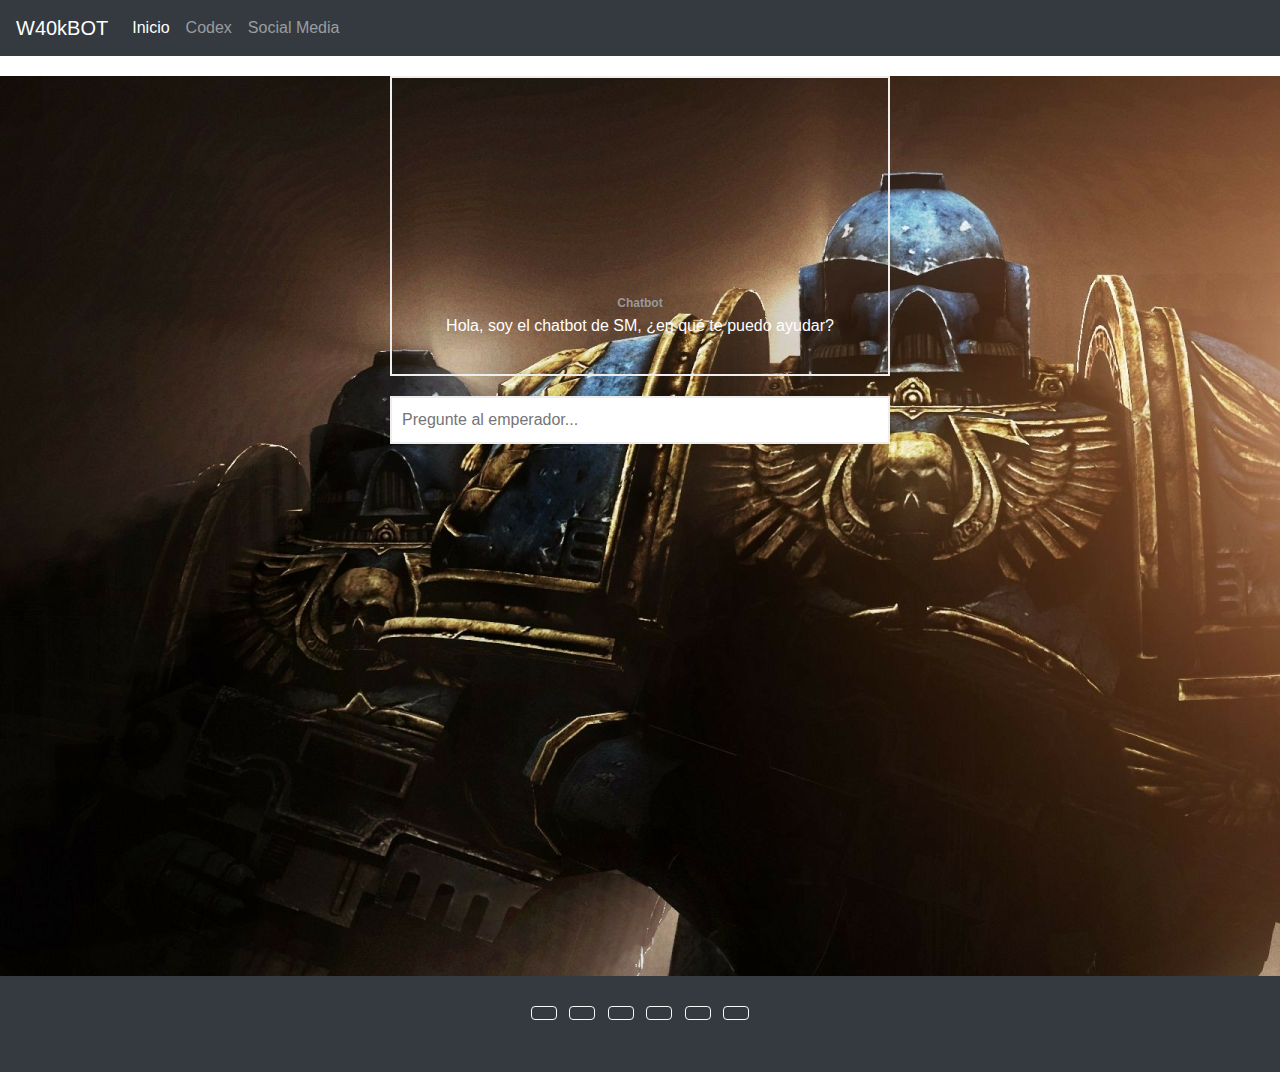
==== index.html @ 3a9bdde4 "First snapshot of the chatbot" ====
<!DOCTYPE html>
<html>
  <head>
    <title>W40kBOT</title>
    <meta charset="utf-8">
    <meta name="viewport" content="width=device-width, initial-scale=1">
    <link rel="stylesheet" href="https://maxcdn.bootstrapcdn.com/bootstrap/4.0.0/css/bootstrap.min.css">
    <link rel="stylesheet" href="style.css">
    <script src="https://ajax.googleapis.com/ajax/libs/jquery/3.5.1/jquery.min.js"></script>
    <script src="https://cdnjs.cloudflare.com/ajax/libs/popper.js/1.12.9/umd/popper.min.js"></script>
    <script src="https://maxcdn.bootstrapcdn.com/bootstrap/4.0.0/js/bootstrap.min.js"></script>
  </head>
  <body>
    <header>
      <nav class="navbar navbar-expand-lg navbar-dark bg-dark">
        <a class="navbar-brand" href="#">W40kBOT</a>
        <button class="navbar-toggler" type="button" data-toggle="collapse" data-target="#navbarSupportedContent" aria-controls="navbarSupportedContent" aria-expanded="false" aria-label="Toggle navigation">
          <span class="navbar-toggler-icon"></span>
        </button>

        <div class="collapse navbar-collapse" id="navbarSupportedContent">
          <ul class="navbar-nav mr-auto">
            <li class="nav-item active">
              <a class="nav-link" href="#">Inicio</a>
            </li>
            <li class="nav-item">
              <a class="nav-link" href="#">Codex</a>
            </li>
            <li class="nav-item">
              <a class="nav-link" href="#">Social Media</a>
            </li>
          </ul>
        </div>
      </nav>
    </header>
    
    <main>
      <!-- Background image -->
    <div class="bg-image text-center" style="background-image: url('static/W40k-bg3.jpg');height: 100vh;">
        <!-- Sección chatbot -->
        <section class="chatbot">
            
            <!-- Conversación -->
            <div class="conversation text-white">
            <ul></ul>
            </div>
            
            <!-- Formulario para escribir la pregunta-->
            <form class="query">
            <input class="text opacity-75" type="text" placeholder="Pregunte al emperador...">
            </form>
        
        </section>
        
        <script src="https://code.jquery.com/jquery-3.4.1.js"></script>
        <script src="script.js"></script>
        </body>
    </div>
    <!-- Background image -->
    </main>
    
    <footer class="bg-dark text-center text-white">
        <!-- Grid container -->
        <div class="container p-4">
          <!-- Section: Social media -->
          <section class="mb-4">
            <!-- Facebook -->
            <a class="btn btn-outline-light btn-floating m-1" href="#!" role="button">
                <i class="fab fa-facebook-f"></i
            ></a>
      
            <!-- Twitter -->
            <a class="btn btn-outline-light btn-floating m-1" href="#!" role="button"
              ><i class="fab fa-twitter"></i
            ></a>
      
            <!-- Google -->
            <a class="btn btn-outline-light btn-floating m-1" href="#!" role="button"
              ><i class="fab fa-google"></i
            ></a>
      
            <!-- Instagram -->
            <a class="btn btn-outline-light btn-floating m-1" href="#!" role="button"
              ><i class="fab fa-instagram"></i
            ></a>
      
            <!-- Linkedin -->
            <a class="btn btn-outline-light btn-floating m-1" href="#!" role="button"
              ><i class="fab fa-linkedin-in"></i
            ></a>
      
            <!-- Github -->
            <a class="btn btn-outline-light btn-floating m-1" href="#!" role="button"
              ><i class="fab fa-github"></i
            ></a>
          </section>
          <!-- Section: Social media -->
      
</html>
---- style.css ----
* {
  box-sizing: border-box;
  font-family: sans-serif;
  font-size: 16px;
  margin: 0px;
  padding: 0px;
}

.chatbot {
  margin: 20px auto;
  max-width: 500px;
}

.chatbot .conversation {
  border: 2px solid #eee;
  display: block;
  height: 300px;
  padding: 20px;
  overflow-y: scroll;
  
  /* Para que la conversación esté alienada abajo */
  display: flex;
  flex-direction: column-reverse;
}

.chatbot .conversation > ul > li {
  display: block;
  margin-top: 10px;
}

/* .chatbot .conversation > ul > li.self {
  text-align: right;
} */

.chatbot .conversation > ul > li > .name {
  color: #999;
  font-weight: bold;
  font-size: 12px;
}

.chatbot .conversation > ul > li > .message {
  margin-top: 2px;
}

.chatbot form.query {
  margin-top: 20px;
}

.chatbot form.query input {
  border: 2px solid #eee;
  width: 100%;
  padding: 10px;
}
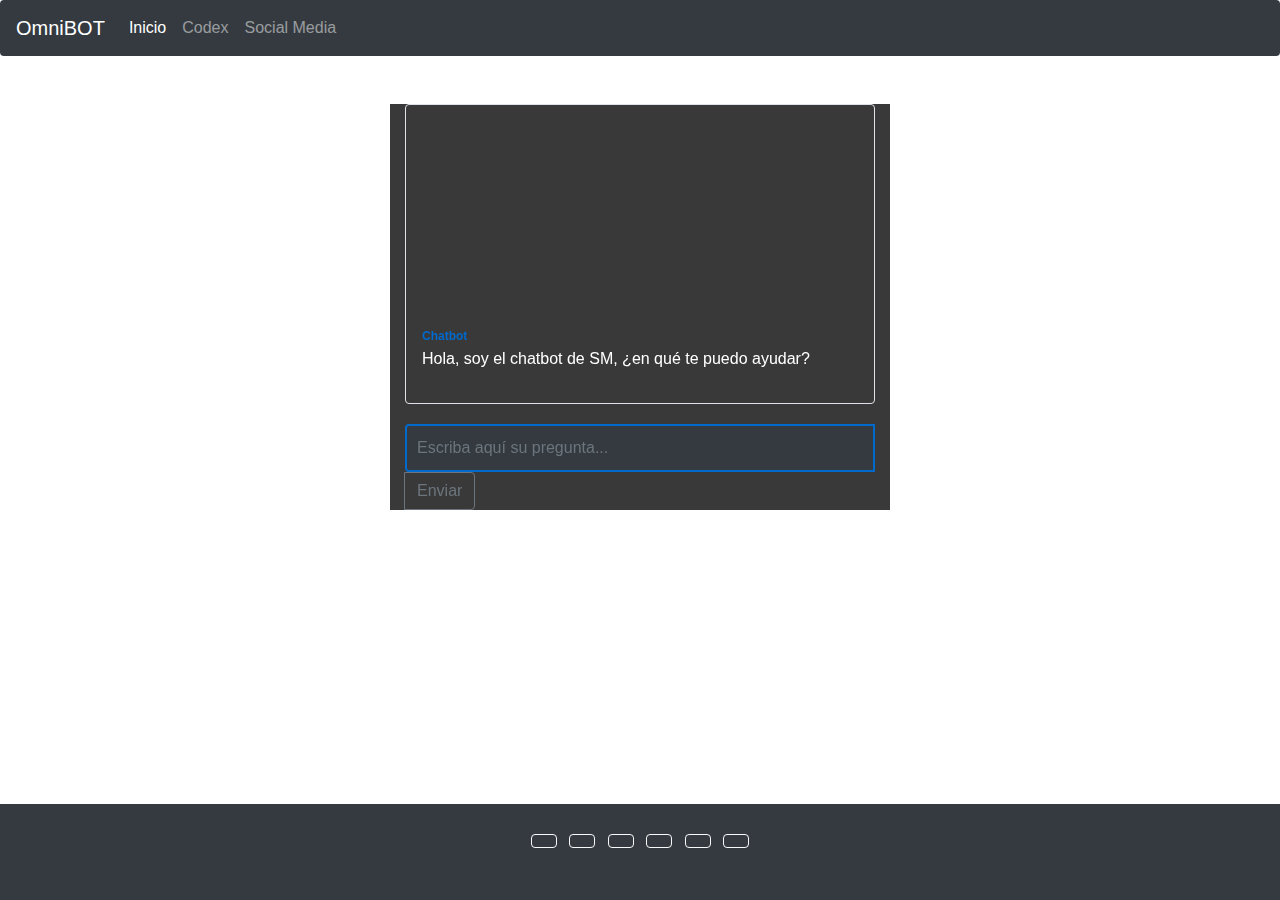
==== commit 431c958f: "Mejoras de transparencia y animacion del fondo" ====
--- a/index.html
+++ b/index.html
@@ -1,7 +1,7 @@
 <!DOCTYPE html>
 <html>
   <head>
-    <title>W40kBOT</title>
+    <title>OmniBOT</title>
     <meta charset="utf-8">
     <meta name="viewport" content="width=device-width, initial-scale=1">
     <link rel="stylesheet" href="https://maxcdn.bootstrapcdn.com/bootstrap/4.0.0/css/bootstrap.min.css">
@@ -12,8 +12,8 @@
   </head>
   <body>
     <header>
-      <nav class="navbar navbar-expand-lg navbar-dark bg-dark">
-        <a class="navbar-brand" href="#">W40kBOT</a>
+      <nav class="navbar navbar-expand-lg navbar-dark bg-dark rounded">
+        <a class="navbar-brand" href="#">OmniBOT</a>
         <button class="navbar-toggler" type="button" data-toggle="collapse" data-target="#navbarSupportedContent" aria-controls="navbarSupportedContent" aria-expanded="false" aria-label="Toggle navigation">
           <span class="navbar-toggler-icon"></span>
         </button>
@@ -34,66 +34,68 @@
       </nav>
     </header>
     
-    <main>
-      <!-- Background image -->
-    <div class="bg-image text-center" style="background-image: url('static/W40k-bg3.jpg');height: 100vh;">
+    <body class="bg-image background">
+      <main>
         <!-- Sección chatbot -->
-        <section class="chatbot">
-            
-            <!-- Conversación -->
-            <div class="conversation text-white">
-            <ul></ul>
+          <section class="chatbot container mt-5">
+            <div class="row">
+                <div class="col-md-12">
+                    <!-- Conversación -->
+                    <div class="conversation border rounded p-3 mb-3 text-white">
+                        <ul class="list-unstyled"></ul>
+                    </div>
+                    <!-- Formulario para escribir la pregunta-->
+                    <form class="query">
+                        <div class="input-group">
+                            <input type="text" class="form-control bg-dark text-white" placeholder="Escriba aquí su pregunta...">
+                            <div class="input-group-append">
+                                <button class="btn btn-outline-secondary" type="submit">Enviar</button>
+                            </div>
+                        </div>
+                    </form>
+                </div>
             </div>
-            
-            <!-- Formulario para escribir la pregunta-->
-            <form class="query">
-            <input class="text opacity-75" type="text" placeholder="Pregunte al emperador...">
-            </form>
-        
-        </section>
-        
-        <script src="https://code.jquery.com/jquery-3.4.1.js"></script>
-        <script src="script.js"></script>
-        </body>
-    </div>
-    <!-- Background image -->
-    </main>
-    
-    <footer class="bg-dark text-center text-white">
-        <!-- Grid container -->
-        <div class="container p-4">
-          <!-- Section: Social media -->
-          <section class="mb-4">
-            <!-- Facebook -->
-            <a class="btn btn-outline-light btn-floating m-1" href="#!" role="button">
-                <i class="fab fa-facebook-f"></i
-            ></a>
-      
-            <!-- Twitter -->
-            <a class="btn btn-outline-light btn-floating m-1" href="#!" role="button"
-              ><i class="fab fa-twitter"></i
-            ></a>
-      
-            <!-- Google -->
-            <a class="btn btn-outline-light btn-floating m-1" href="#!" role="button"
-              ><i class="fab fa-google"></i
-            ></a>
-      
-            <!-- Instagram -->
-            <a class="btn btn-outline-light btn-floating m-1" href="#!" role="button"
-              ><i class="fab fa-instagram"></i
-            ></a>
-      
-            <!-- Linkedin -->
-            <a class="btn btn-outline-light btn-floating m-1" href="#!" role="button"
-              ><i class="fab fa-linkedin-in"></i
-            ></a>
-      
-            <!-- Github -->
-            <a class="btn btn-outline-light btn-floating m-1" href="#!" role="button"
-              ><i class="fab fa-github"></i
-            ></a>
           </section>
-          <!-- Section: Social media -->
-      
+      </main>
+    </body>
+ <footer class="bg-dark text-center fixed-bottom" style="margin-bottom:0" >
+    <!-- Grid containr er -->
+    <div class="container p-4">
+      <!-- Section: Social media -->
+      <section class="mb-4">
+        <!-- Facebook -->
+        <a class="btn btn-outline-light btn-floating m-1" href="#!" role="button">
+            <i class="fab fa-facebook-f"></i
+        ></a>
+  
+        <!-- Twitter -->
+        <a class="btn btn-outline-light btn-floating m-1" href="#!" role="button"
+          ><i class="fab fa-twitter"></i
+        ></a>
+  
+        <!-- Google -->
+        <a class="btn btn-outline-light btn-floating m-1" href="#!" role="button"
+          ><i class="fab fa-google"></i
+        ></a>
+  
+        <!-- Instagram -->
+        <a class="btn btn-outline-light btn-floating m-1" href="#!" role="button"
+          ><i class="fab fa-instagram"></i
+        ></a>
+  
+        <!-- Linkedin -->
+        <a class="btn btn-outline-light btn-floating m-1" href="#!" role="button"
+          ><i class="fab fa-linkedin-in"></i
+        ></a>
+  
+        <!-- Github -->
+        <a class="btn btn-outline-light btn-floating m-1" href="#!" role="button"
+          ><i class="fab fa-github"></i
+        ></a>
+      </section>
+      <!-- Section: Social media -->
+  </footer>
+ <script src="https://code.jquery.com/jquery-3.4.1.js"></script>
+ <script src="script.js"></script>
+ <script src="background.js"></script>
 </html>--- a/style.css
+++ b/style.css
@@ -1,19 +1,11 @@
-
-* {
-  box-sizing: border-box;
-  font-family: sans-serif;
-  font-size: 16px;
-  margin: 0px;
-  padding: 0px;
-}
-
 .chatbot {
+  background-color: rgba(36, 35, 35, 0.9);
   margin: 20px auto;
   max-width: 500px;
 }
 
 .chatbot .conversation {
-  border: 2px solid #eee;
+  border: 2px solid #0069cc;
   display: block;
   height: 300px;
   padding: 20px;
@@ -34,7 +26,7 @@
 } */
 
 .chatbot .conversation > ul > li > .name {
-  color: #999;
+  color: #0069cc;
   font-weight: bold;
   font-size: 12px;
 }
@@ -48,7 +40,29 @@
 }
 
 .chatbot form.query input {
-  border: 2px solid #eee;
+  border: 2px solid #0069cc;
   width: 100%;
   padding: 10px;
-}+}
+
+.background {
+  position: fixed;
+  top: 0;
+  left: 0;
+  height: 100%;
+  width: 100%;
+  z-index: -1;
+  transition: background-image 2s ease-in-out;
+}
+
+.background.bg1 {
+  background-image: url('static/W40k-bg2.jpg');
+}
+
+.background.bg2 {
+  background-image: url('static/W40k-bg3.jpg');
+}
+
+.background.bg3 {
+  background-image: url('static/W40k-bg4.jpg');
+}
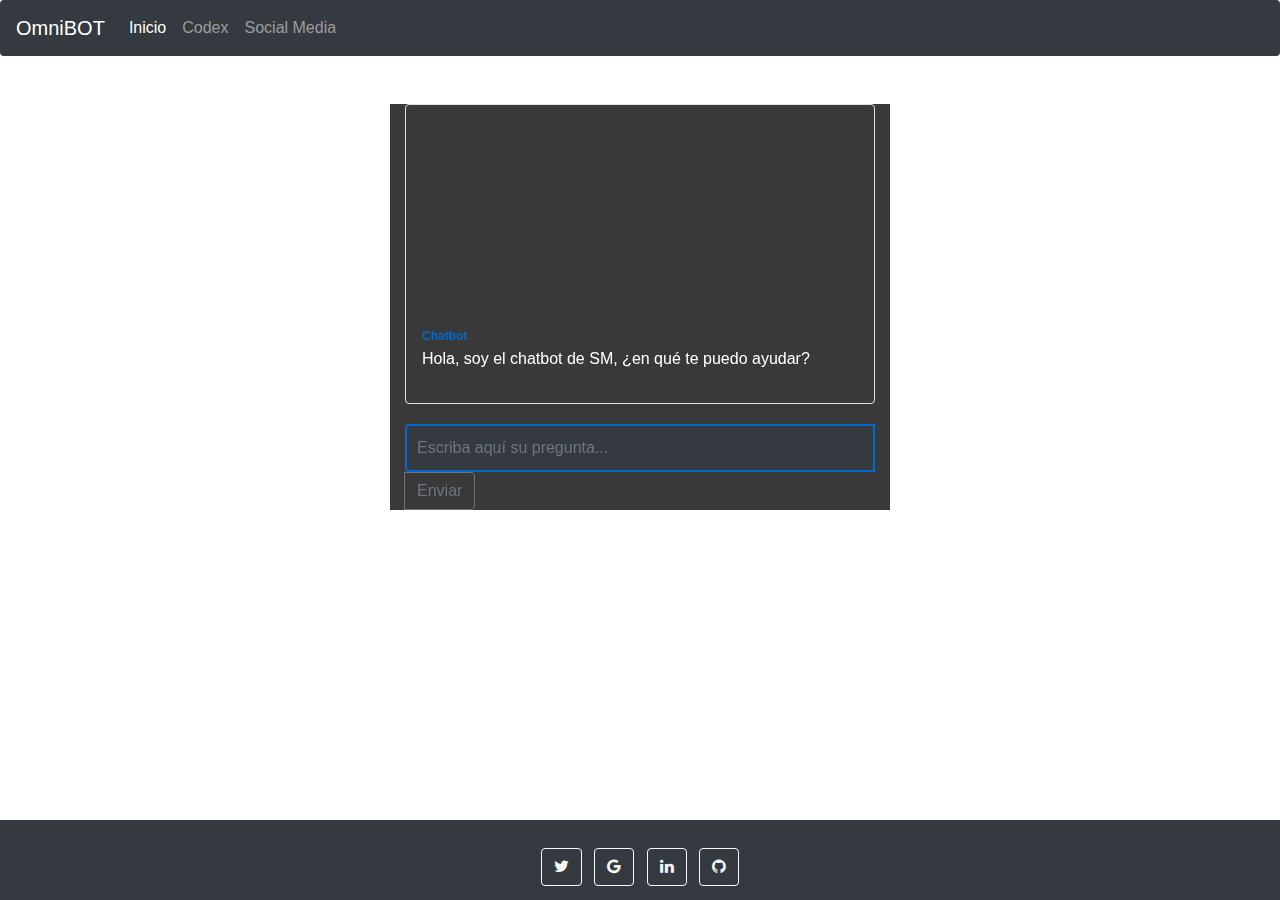
==== commit a1ff1570: "Iconos Font Awesome" ====
--- a/index.html
+++ b/index.html
@@ -5,6 +5,7 @@
     <meta charset="utf-8">
     <meta name="viewport" content="width=device-width, initial-scale=1">
     <link rel="stylesheet" href="https://maxcdn.bootstrapcdn.com/bootstrap/4.0.0/css/bootstrap.min.css">
+    <link rel="stylesheet" href="font-awesome-4.7.0/css/font-awesome.min.css">
     <link rel="stylesheet" href="style.css">
     <script src="https://ajax.googleapis.com/ajax/libs/jquery/3.5.1/jquery.min.js"></script>
     <script src="https://cdnjs.cloudflare.com/ajax/libs/popper.js/1.12.9/umd/popper.min.js"></script>
@@ -60,37 +61,28 @@
     </body>
  <footer class="bg-dark text-center fixed-bottom" style="margin-bottom:0" >
     <!-- Grid containr er -->
-    <div class="container p-4">
+    <div class="container p-4" style="height: 80px;">
       <!-- Section: Social media -->
       <section class="mb-4">
-        <!-- Facebook -->
-        <a class="btn btn-outline-light btn-floating m-1" href="#!" role="button">
-            <i class="fab fa-facebook-f"></i
-        ></a>
   
         <!-- Twitter -->
         <a class="btn btn-outline-light btn-floating m-1" href="#!" role="button"
-          ><i class="fab fa-twitter"></i
+          ><i class="fa fa-twitter"></i
         ></a>
   
         <!-- Google -->
         <a class="btn btn-outline-light btn-floating m-1" href="#!" role="button"
-          ><i class="fab fa-google"></i
-        ></a>
-  
-        <!-- Instagram -->
-        <a class="btn btn-outline-light btn-floating m-1" href="#!" role="button"
-          ><i class="fab fa-instagram"></i
+          ><i class="fa fa-google"></i
         ></a>
   
         <!-- Linkedin -->
         <a class="btn btn-outline-light btn-floating m-1" href="#!" role="button"
-          ><i class="fab fa-linkedin-in"></i
+          ><i class="fa fa-linkedin"></i
         ></a>
   
         <!-- Github -->
         <a class="btn btn-outline-light btn-floating m-1" href="#!" role="button"
-          ><i class="fab fa-github"></i
+          ><i class="fa fa-github"></i
         ></a>
       </section>
       <!-- Section: Social media -->
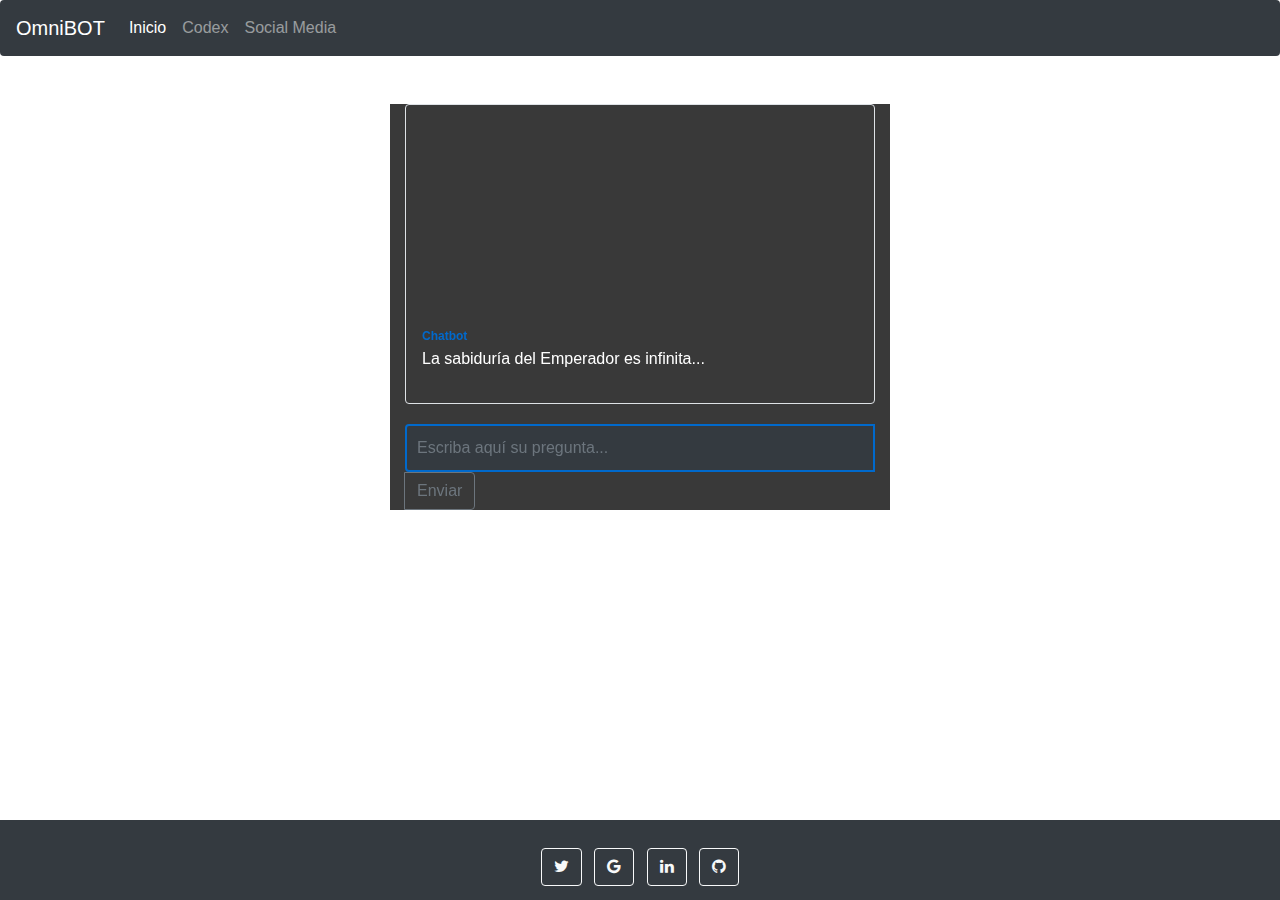
==== commit 8a2d68d2: "added accent and upper case parsing" ====
--- a/index.html
+++ b/index.html
@@ -7,6 +7,7 @@
     <link rel="stylesheet" href="https://maxcdn.bootstrapcdn.com/bootstrap/4.0.0/css/bootstrap.min.css">
     <link rel="stylesheet" href="font-awesome-4.7.0/css/font-awesome.min.css">
     <link rel="stylesheet" href="style.css">
+    <script src="background.js"></script>
     <script src="https://ajax.googleapis.com/ajax/libs/jquery/3.5.1/jquery.min.js"></script>
     <script src="https://cdnjs.cloudflare.com/ajax/libs/popper.js/1.12.9/umd/popper.min.js"></script>
     <script src="https://maxcdn.bootstrapcdn.com/bootstrap/4.0.0/js/bootstrap.min.js"></script>
@@ -35,7 +36,7 @@
       </nav>
     </header>
     
-    <body class="bg-image background">
+    <body class="background">
       <main>
         <!-- Sección chatbot -->
           <section class="chatbot container mt-5">
@@ -89,5 +90,4 @@
   </footer>
  <script src="https://code.jquery.com/jquery-3.4.1.js"></script>
  <script src="script.js"></script>
- <script src="background.js"></script>
 </html>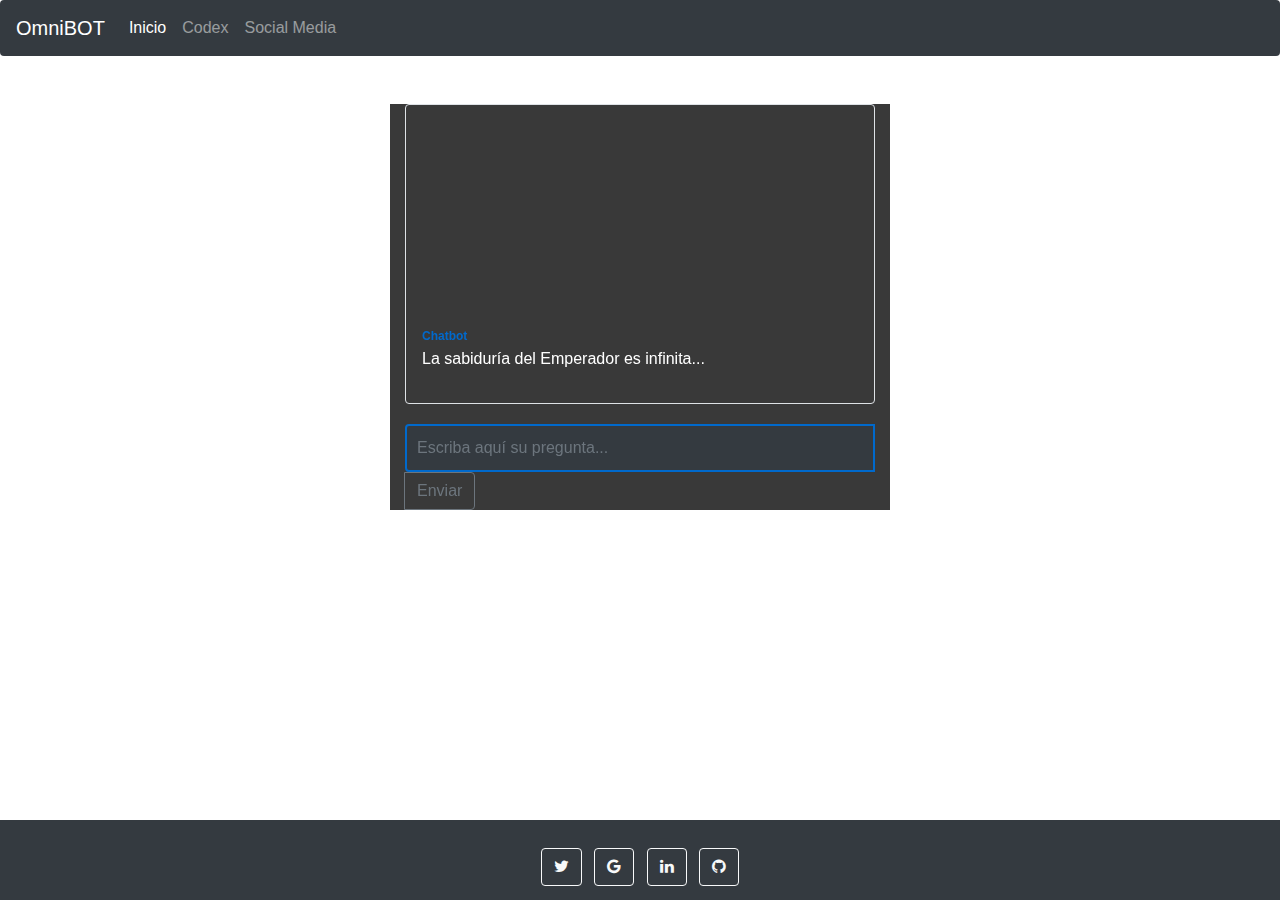
==== commit 8c4a692d: "added match expression and responses file" ====
--- a/index.html
+++ b/index.html
@@ -82,7 +82,7 @@
         ></a>
   
         <!-- Github -->
-        <a class="btn btn-outline-light btn-floating m-1" href="#!" role="button"
+        <a class="btn btn-outline-light btn-floating m-1" href="https://github.com/allanoscoding/W40kBOT" role="button"
           ><i class="fa fa-github"></i
         ></a>
       </section>
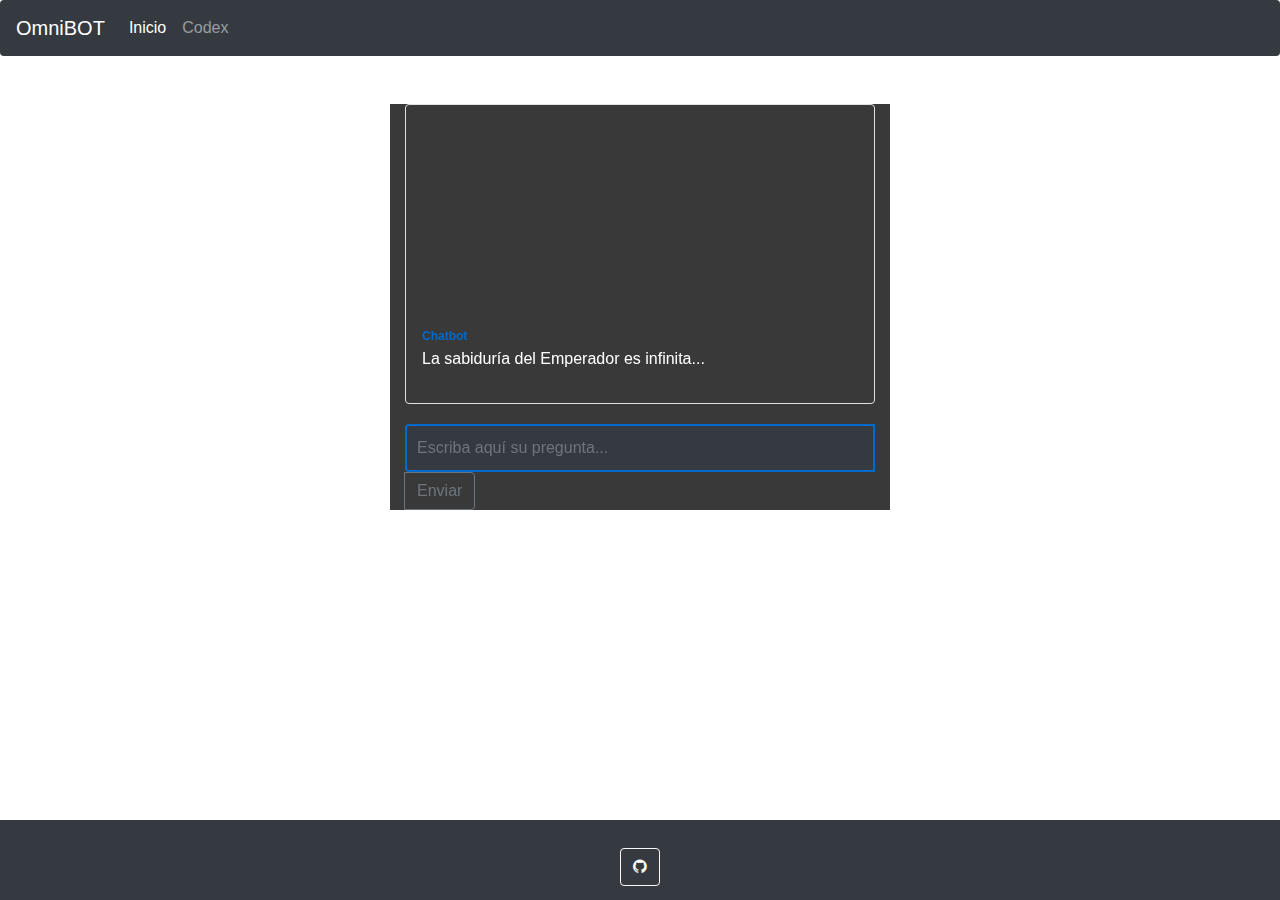
==== commit 3004212e: "fixed import" ====
--- a/index.html
+++ b/index.html
@@ -27,9 +27,6 @@
             </li>
             <li class="nav-item">
               <a class="nav-link" href="#">Codex</a>
-            </li>
-            <li class="nav-item">
-              <a class="nav-link" href="#">Social Media</a>
             </li>
           </ul>
         </div>
@@ -65,22 +62,6 @@
     <div class="container p-4" style="height: 80px;">
       <!-- Section: Social media -->
       <section class="mb-4">
-  
-        <!-- Twitter -->
-        <a class="btn btn-outline-light btn-floating m-1" href="#!" role="button"
-          ><i class="fa fa-twitter"></i
-        ></a>
-  
-        <!-- Google -->
-        <a class="btn btn-outline-light btn-floating m-1" href="#!" role="button"
-          ><i class="fa fa-google"></i
-        ></a>
-  
-        <!-- Linkedin -->
-        <a class="btn btn-outline-light btn-floating m-1" href="#!" role="button"
-          ><i class="fa fa-linkedin"></i
-        ></a>
-  
         <!-- Github -->
         <a class="btn btn-outline-light btn-floating m-1" href="https://github.com/allanoscoding/W40kBOT" role="button"
           ><i class="fa fa-github"></i
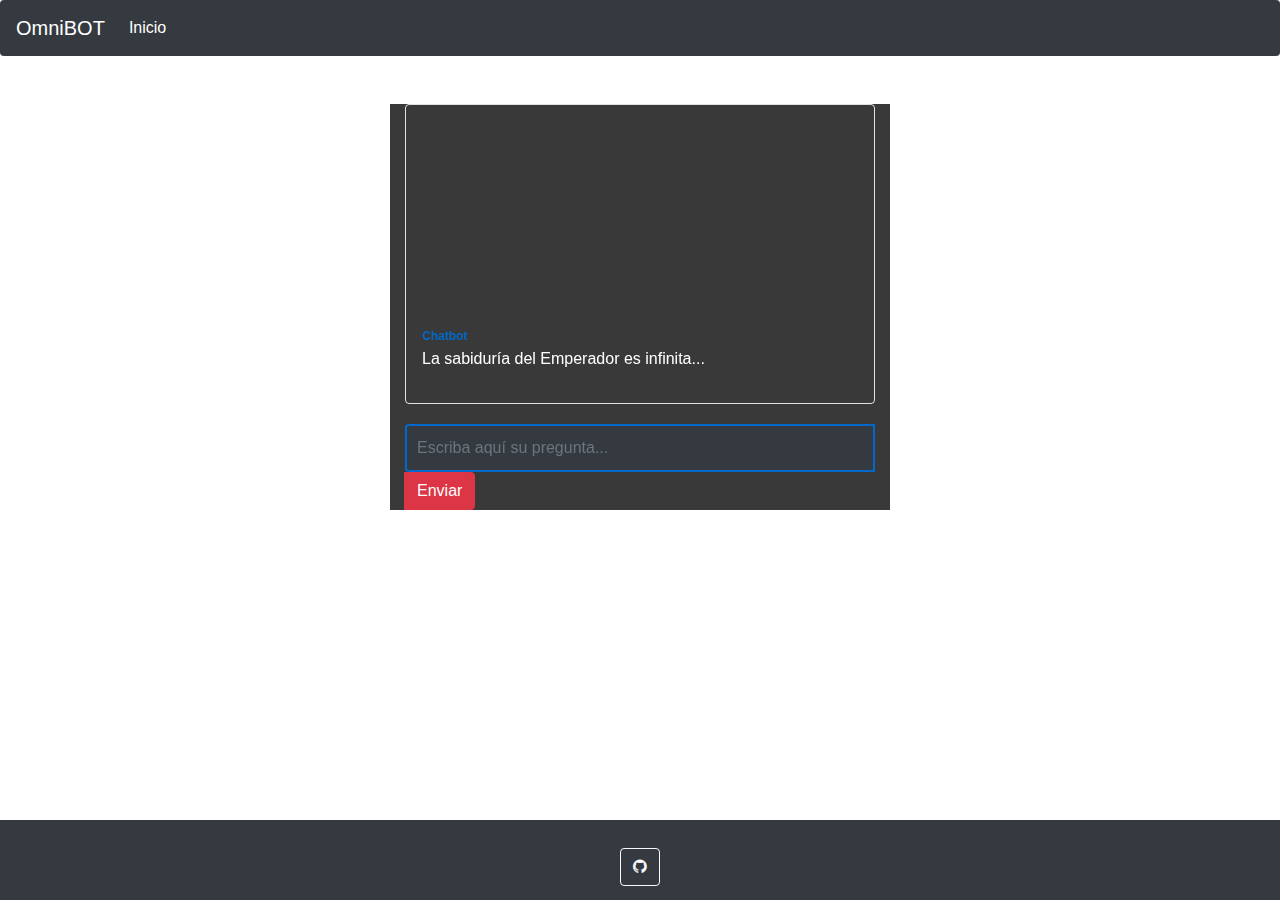
==== commit 4e591cb2: "Added images and video on response. README updated" ====
--- a/index.html
+++ b/index.html
@@ -23,10 +23,7 @@
         <div class="collapse navbar-collapse" id="navbarSupportedContent">
           <ul class="navbar-nav mr-auto">
             <li class="nav-item active">
-              <a class="nav-link" href="#">Inicio</a>
-            </li>
-            <li class="nav-item">
-              <a class="nav-link" href="#">Codex</a>
+              <a class="nav-link" href="index.html">Inicio</a>
             </li>
           </ul>
         </div>
@@ -48,7 +45,7 @@
                         <div class="input-group">
                             <input type="text" class="form-control bg-dark text-white" placeholder="Escriba aquí su pregunta...">
                             <div class="input-group-append">
-                                <button class="btn btn-outline-secondary" type="submit">Enviar</button>
+                                <button class="btn btn-danger" type="submit">Enviar</button>
                             </div>
                         </div>
                     </form>
